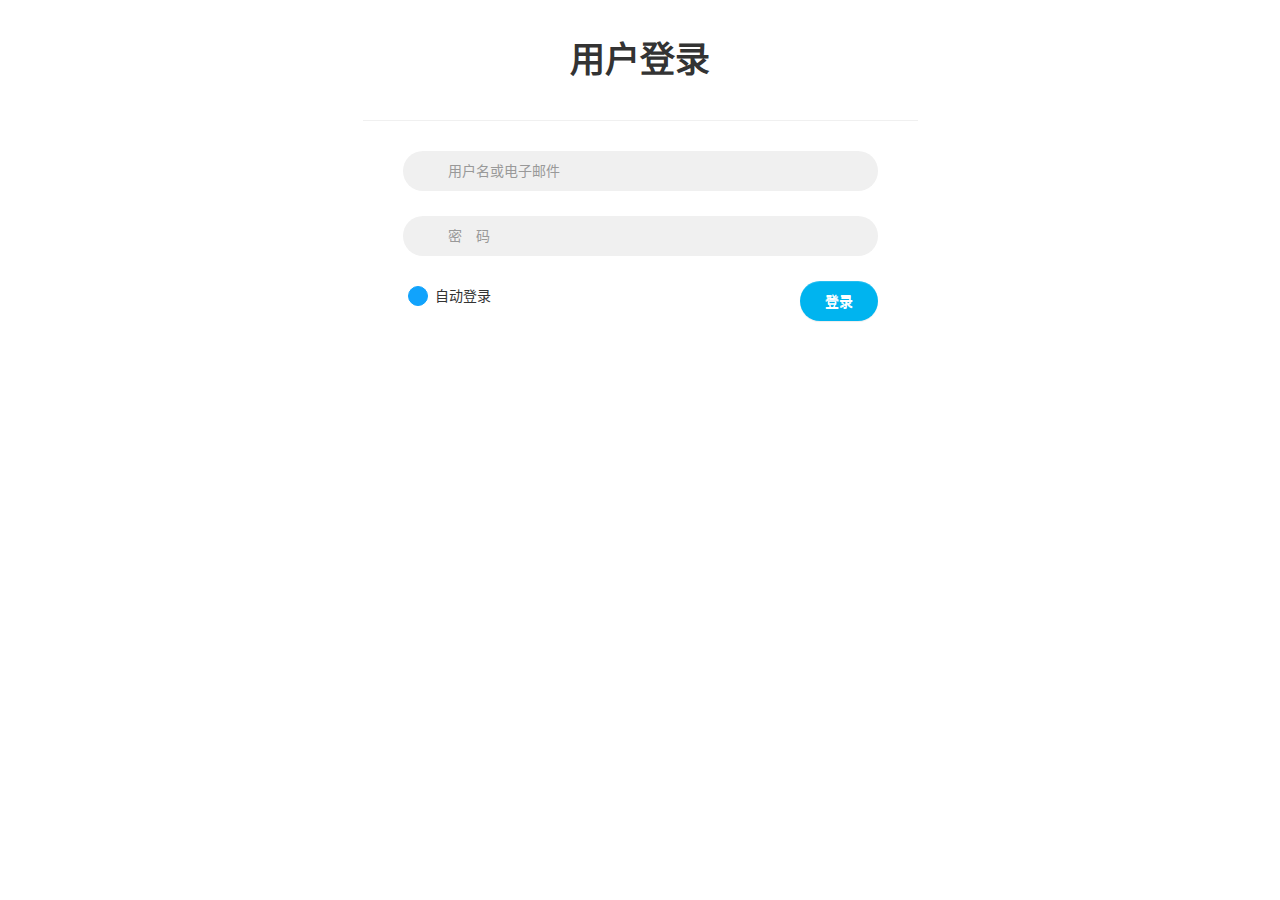
==== templates/login.html @ 267b0f9c "update" ====
<!DOCTYPE html>
<html lang="zh-CN">
<head>
    <meta http-equiv="X-UA-Compatible" content="IE=Edge">
    <meta http-equiv="Content-Type" content="text/html; charset=utf-8">
    <meta name="viewport" content="width=device-width, initial-scale=1">
    <title>Base Page</title>
    <!-- 引入 Bootstrap -->
    <link rel="stylesheet" href="/static/css/bootstrap.min.css">
    <link rel="stylesheet" href="/static/css/bootstrap-theme.min.css">
    <link rel="stylesheet" href="/static/css/base.css">
    <link rel="stylesheet" href="/static/css/login.css">
    <!-- HTML5 Shim 和 Respond.js 用于让 IE8 支持 HTML5元素和媒体查询 -->
    <!-- 注意： 如果通过 file://  引入 Respond.js 文件，则该文件无法起效果 -->
    <!--[if lt IE 9]>
    <script src="/static/js/html5shiv.js"></script>
    <script src="/static/js/respond.min.js"></script>
    <![endif]-->
</head>
<body>
<div class="container">
    <div class="row">
        <div class="col-md-offset-3 col-md-6">
            <form class="form-horizontal" action="/login" method="post">
                <span class="heading">用户登录</span>
                <div class="form-group">
                    <input type="text" class="form-control" id="username" placeholder="用户名或电子邮件">
                    <i class="fa fa-user"></i>
                </div>
                <div class="form-group">
                    <input type="password" class="form-control" id="password" placeholder="密　码">
                    <i class="fa fa-lock"></i>
                    <a href="#" class="fa fa-question-circle"></a>
                </div>
                <div class="form-group">
                    <div class="main-checkbox">
                        <input type="checkbox" value="None" id="checkbox1" name="check"/>
                        <label for="checkbox1"></label>
                    </div>
                    <span class="text">自动登录</span>
                    <input type="submit" class="btn btn-default" value="登录">
                </div>
            </form>
        </div>
    </div>
</div>
<!-- jQuery (Bootstrap 的 JavaScript 插件需要引入 jQuery) -->
<script src="/static/js/jquery.min.js"></script>
<!-- 包括所有已编译的插件 -->
<script src="/static/js/bootstrap.min.js"></script>
</body>
</html>
---- static/css/base.css ----
/*  header  */
.header {
    height: 80px;
    margin-bottom: 10px;
}

.header-line-height {
    line-height: 80px;
}

.padding-zero {
    padding: 0;
}

.padding-right-zero {
    padding-right: 0;
}

.footer {
    height: 40px;
}
.footer ul {
    margin: 0;
    line-height: 100%;
    list-style: none;
}

.footer ul li {
    line-height: 100%;
}
---- static/css/login.css ----
.form-bg{
    background: #00b4ef;
}
.form-horizontal{
    background: #fff;
    padding-bottom: 40px;
    border-radius: 15px;
    text-align: center;
}
.form-horizontal .heading{
    display: block;
    font-size: 35px;
    font-weight: 700;
    padding: 35px 0;
    border-bottom: 1px solid #f0f0f0;
    margin-bottom: 30px;
}
.form-horizontal .form-group{
    padding: 0 40px;
    margin: 0 0 25px 0;
    position: relative;
}
.form-horizontal .form-control{
    background: #f0f0f0;
    border: none;
    border-radius: 20px;
    box-shadow: none;
    padding: 0 20px 0 45px;
    height: 40px;
    transition: all 0.3s ease 0s;
}
.form-horizontal .form-control:focus{
    background: #e0e0e0;
    box-shadow: none;
    outline: 0 none;
}
.form-horizontal .form-group i{
    position: absolute;
    top: 12px;
    left: 60px;
    font-size: 17px;
    color: #c8c8c8;
    transition : all 0.5s ease 0s;
}
.form-horizontal .form-control:focus + i{
    color: #00b4ef;
}
.form-horizontal .fa-question-circle{
    display: inline-block;
    position: absolute;
    top: 12px;
    right: 60px;
    font-size: 20px;
    color: #808080;
    transition: all 0.5s ease 0s;
}
.form-horizontal .fa-question-circle:hover{
    color: #000;
}
.form-horizontal .main-checkbox{
    float: left;
    width: 20px;
    height: 20px;
    background: #11a3fc;
    border-radius: 50%;
    position: relative;
    margin: 5px 0 0 5px;
    border: 1px solid #11a3fc;
}
.form-horizontal .main-checkbox label{
    width: 20px;
    height: 20px;
    position: absolute;
    top: 0;
    left: 0;
    cursor: pointer;
}
.form-horizontal .main-checkbox label:after{
    content: "";
    width: 10px;
    height: 5px;
    position: absolute;
    top: 5px;
    left: 4px;
    border: 3px solid #fff;
    border-top: none;
    border-right: none;
    background: transparent;
    opacity: 0;
    -webkit-transform: rotate(-45deg);
    transform: rotate(-45deg);
}
.form-horizontal .main-checkbox input[type=checkbox]{
    visibility: hidden;
}
.form-horizontal .main-checkbox input[type=checkbox]:checked + label:after{
    opacity: 1;
}
.form-horizontal .text{
    float: left;
    margin-left: 7px;
    line-height: 20px;
    padding-top: 5px;
    text-transform: capitalize;
}
.form-horizontal .btn{
    float: right;
    font-size: 14px;
    color: #fff;
    background: #00b4ef;
    border-radius: 30px;
    padding: 10px 25px;
    border: none;
    text-transform: capitalize;
    transition: all 0.5s ease 0s;
}
@media only screen and (max-width: 479px){
    .form-horizontal .form-group{
        padding: 0 25px;
    }
    .form-horizontal .form-group i{
        left: 45px;
    }
    .form-horizontal .btn{
        padding: 10px 20px;
    }
}
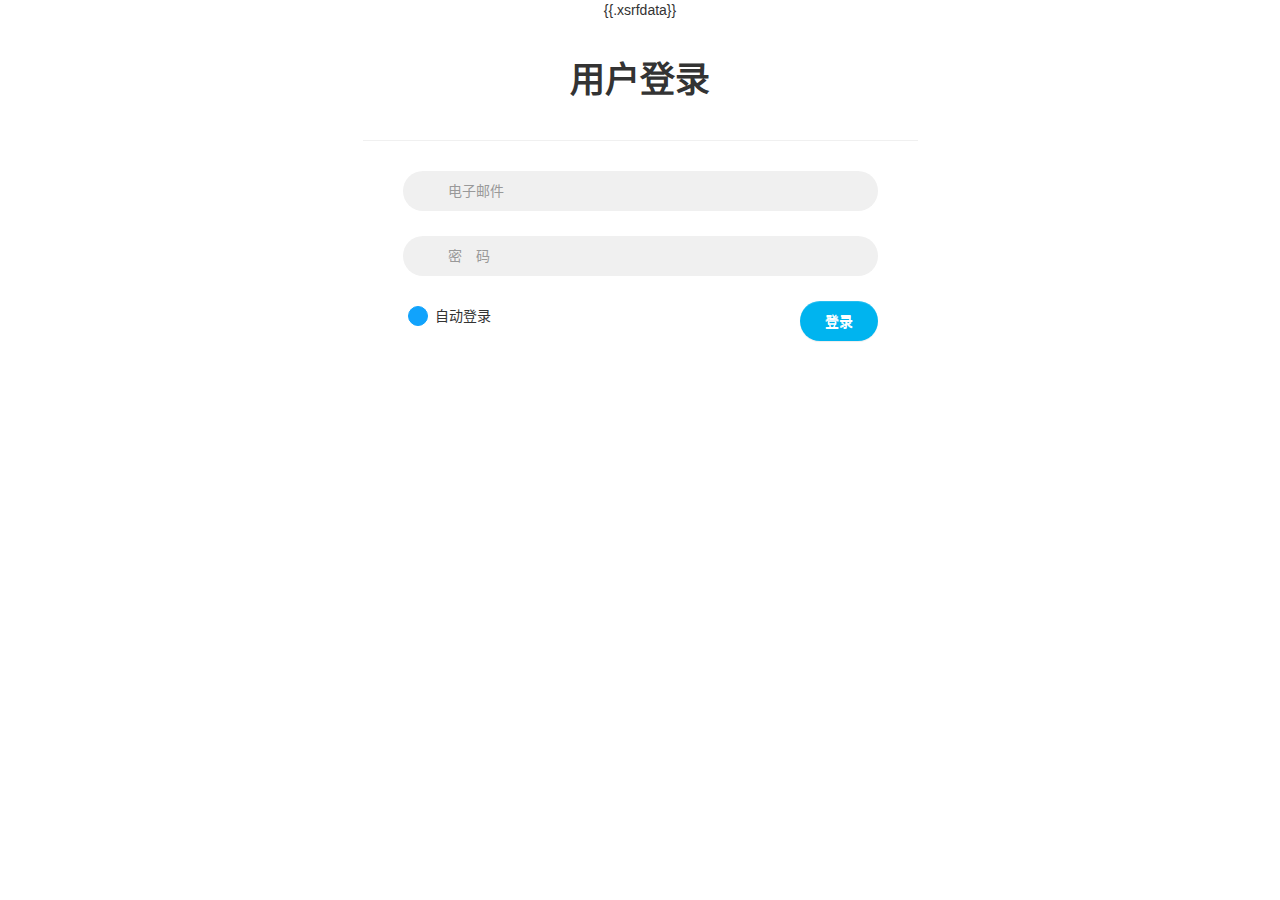
==== commit 685dcd75: "update" ====
--- a/templates/login.html
+++ b/templates/login.html
@@ -22,9 +22,10 @@
     <div class="row">
         <div class="col-md-offset-3 col-md-6">
             <form class="form-horizontal" action="/login" method="post">
+                {{.xsrfdata}}
                 <span class="heading">用户登录</span>
                 <div class="form-group">
-                    <input type="text" class="form-control" id="username" placeholder="用户名或电子邮件">
+                    <input type="text" class="form-control" id="username" placeholder="电子邮件">
                     <i class="fa fa-user"></i>
                 </div>
                 <div class="form-group">
--- a/static/css/base.css
+++ b/static/css/base.css
@@ -28,3 +28,7 @@
 .footer ul li {
     line-height: 100%;
 }
+
+.auto_height {
+    height: 100%;
+}